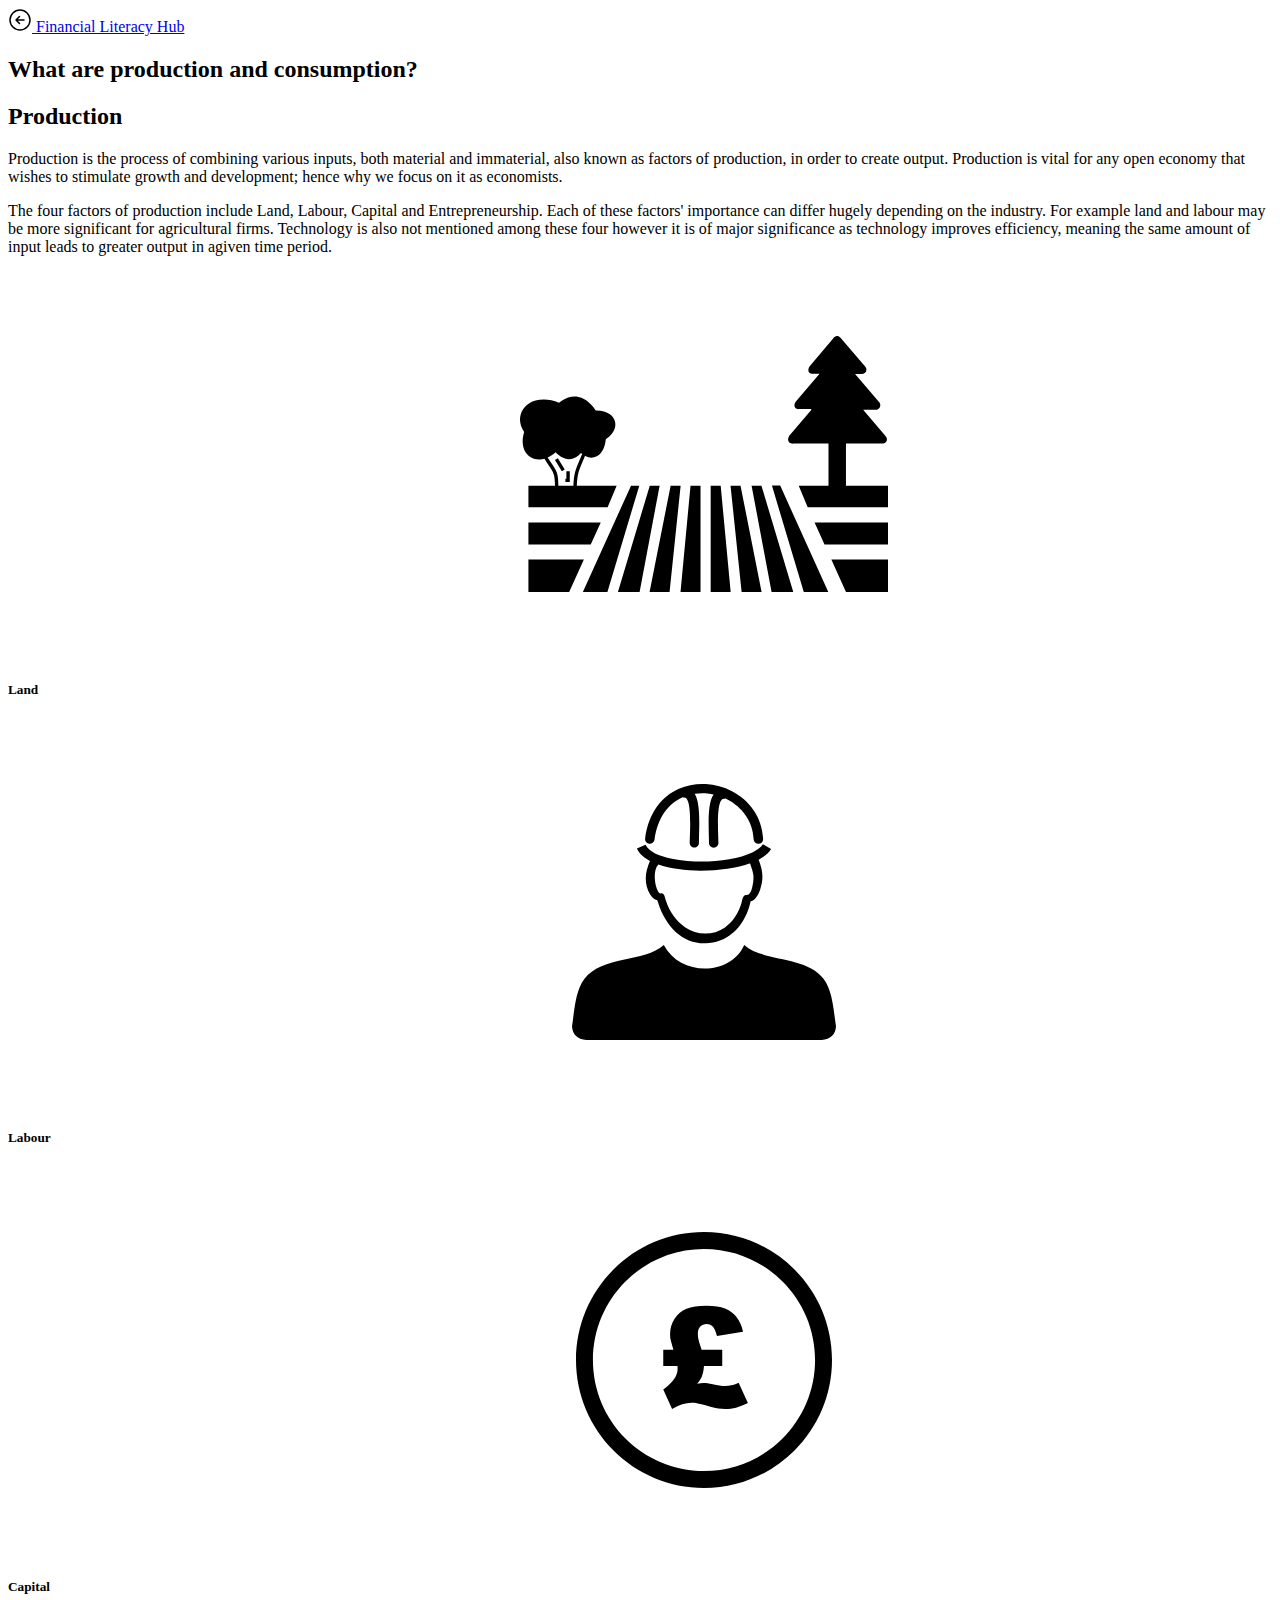
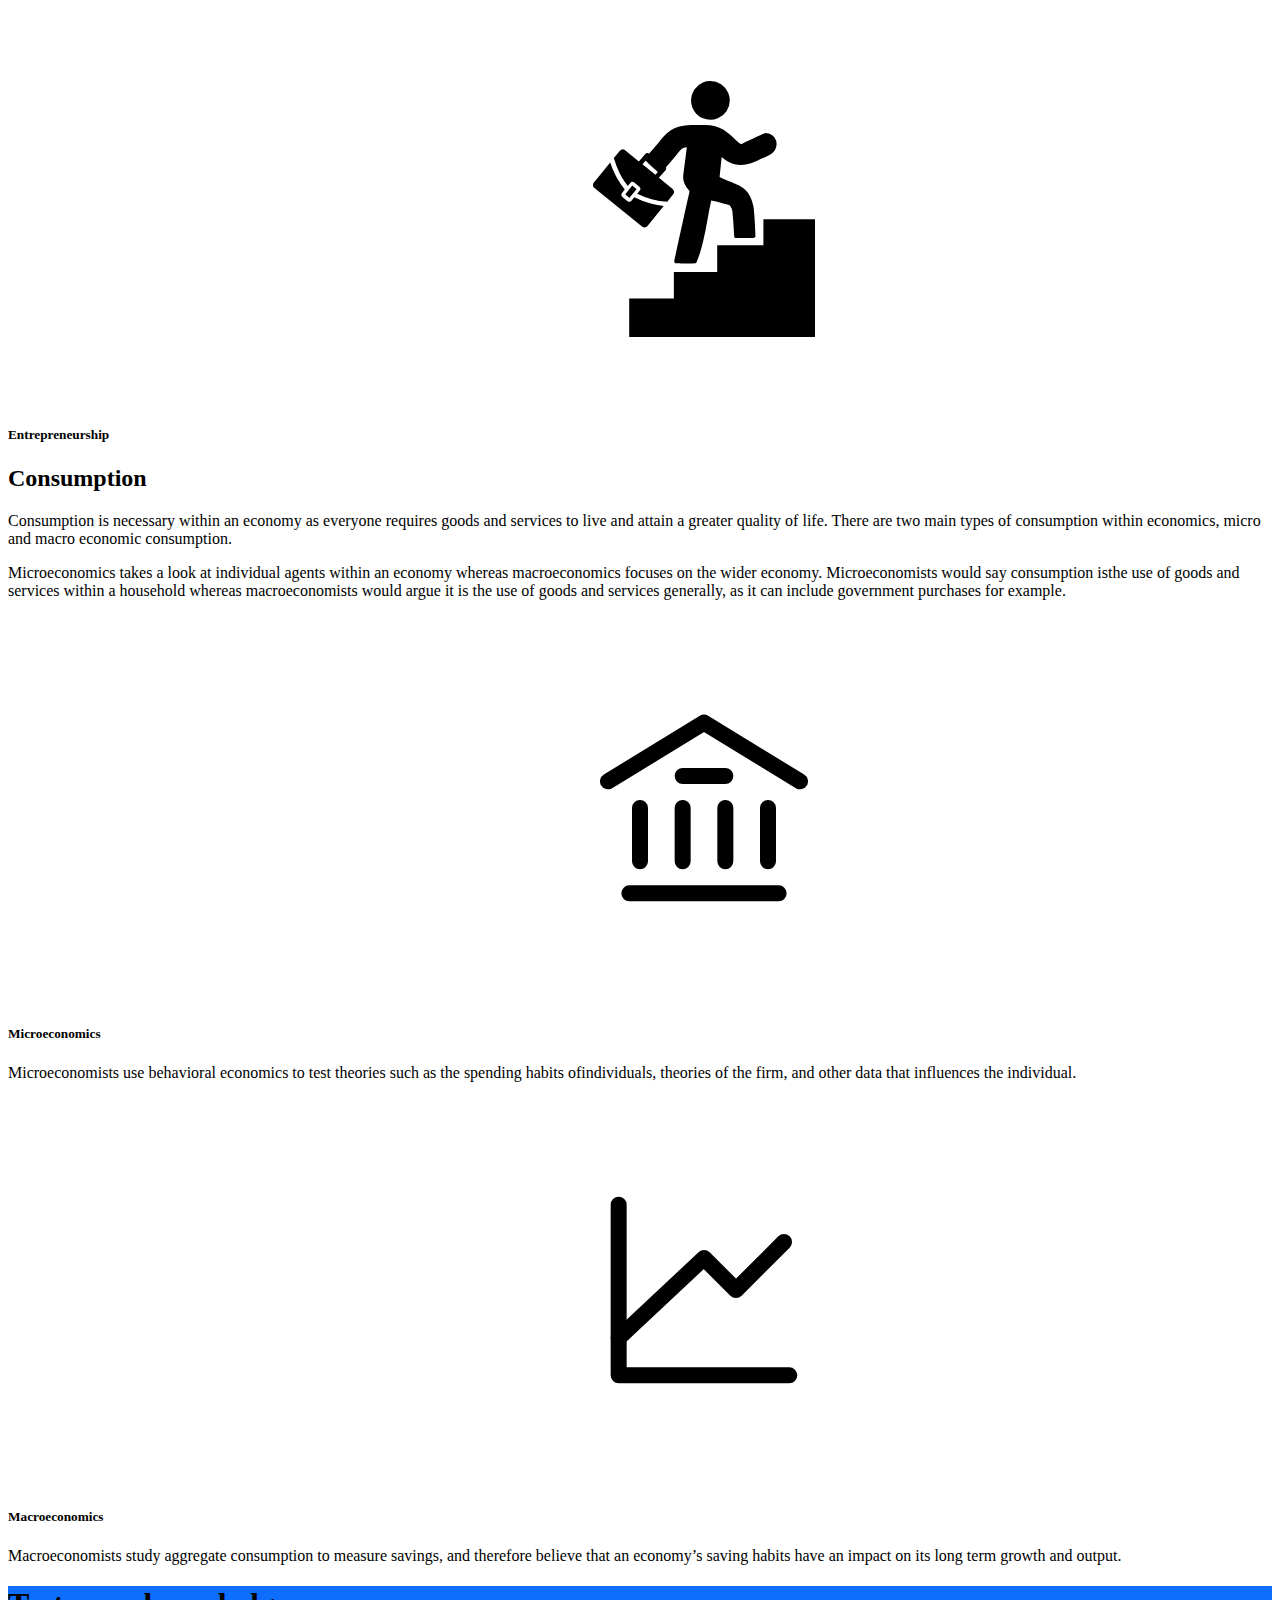
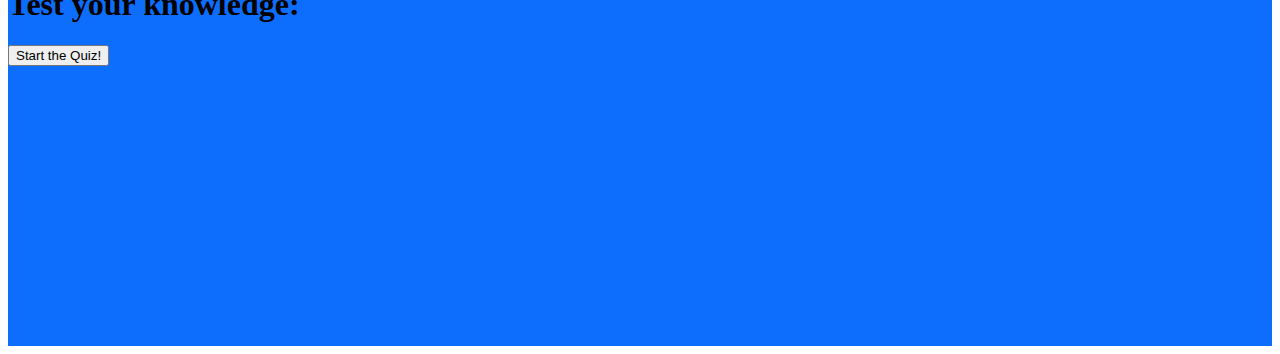
==== budgeting.html @ 7c3c21bc "styling changes to sources of finance" ====
<!DOCTYPE html>
<html lang="en">
<head>
    <meta charset="UTF-8">
    <meta http-equiv="X-UA-Compatible" content="IE=edge">
    <meta name="viewport" content="width=device-width, initial-scale=1.0">
    <title>qNomics</title>
    <link href="https://cdn.jsdelivr.net/npm/bootstrap@5.3.0-alpha1/dist/css/bootstrap.min.css" rel="stylesheet" integrity="sha384-GLhlTQ8iRABdZLl6O3oVMWSktQOp6b7In1Zl3/Jr59b6EGGoI1aFkw7cmDA6j6gD" crossorigin="anonymous">
    <link rel="stylesheet" type="text/css" href="styles/custom.css">
</head>
<body class="bg-light">

    <!-- Navigation -->
    <nav class="navbar navbar-light bg-light">
        <div class="container-fluid px-5">
            <a class="navbar-brand" href="home.html">
                <img src="images/arrow-left-circle.svg" alt="home button" class="d-inline-block align-text-top">
                Financial Literacy Hub
            </a>
        </div>
    </nav>

    <!-- Page Header -->
    <div class="container-fluid bg-light text-dark p-5">
        <h2 class="text-center">What are production and consumption?</h2>
    </div>

    <!-- Cards -->
    <div class="container-fluid bg-light text-dark px-5">
        <h2 class="text-center">Production</h2>
        <p class="text-center p-2">Production is the process of combining various inputs, both material and immaterial, also known as factors of production, in order to create output. Production is vital for any open economy that wishes to stimulate growth and development; hence why we focus on it as economists.</p>
        <p class="text-center p-2">The four factors of production include Land, Labour, Capital and Entrepreneurship. Each of these factors' importance can differ hugely depending on the industry. For example land and labour may be more significant for agricultural firms. Technology is also not mentioned among these four however it is of major significance as technology improves efficiency, meaning the same amount of input leads to greater output in agiven time period.</p>
        <div class="card-group text-dark p-2">
            <div class="card text-center border-5 border-dark">
                <img src="images/land.svg" class="card-img-top">
                <div class="card-body bg-warning text-darkt">
                    <h5 class="card-title">
                        Land
                    </h5>
                </div>
            </div>
            <div class="card text-center border-5 border-dark">
                <img src="images/labor.svg" class="card-img-top">
                <div class="card-body bg-warning text-dark">
                    <h5 class="card-title">
                        Labour
                    </h5>
                </div>
            </div>
            <div class="card text-center border-5 border-dark">
                <img src="images/pound.svg" class="card-img-top">
                <div class="card-body bg-warning text-dark">
                    <h5 class="card-title">
                        Capital
                    </h5>
                </div>
            </div>
            <div class="card text-center border-5 border-dark">
                <img src="images/entrepreneurship.svg" class="card-img-top">
                <div class="card-body bg-warning text-dark">
                    <h5 class="card-title">
                        Entrepreneurship
                    </h5>
                </div>
            </div>
        </div>
    </div>

    <!-- Cards -->
    <div class="container-fluid bg-light text-dark p-5">
        <h2 class="text-center">Consumption</h2>
        <p class="text-center p-2">
            Consumption is necessary within an economy as everyone requires goods and services to live and attain a greater quality of life. There are two main types of consumption within economics, micro and macro economic consumption.
        </p>
        <p class="text-center p-2">Microeconomics takes a look at individual agents within an economy whereas macroeconomics focuses on the wider economy. Microeconomists would say consumption isthe use of goods and services within a household whereas macroeconomists would argue it is the use of goods and services generally, as it can include government purchases for example.</p>
        <div class="card-group text-dark p-2">
            <div class="card text-center border-5 border-dark">
                <img src="images/bank.svg" class="card-img-top">
                <div class="card-body bg-danger text-light">
                    <h5 class="card-title">
                        Microeconomics
                    </h5>
                    <p class="card-text">
                        Microeconomists use behavioral economics to test theories such as the spending habits ofindividuals, theories of the firm, and other data that influences the individual.
                    </p>
                </div>
            </div>
            <div class="card text-center border-5 border-dark">
                <img src="images/graph-up.svg" class="card-img-top">
                <div class="card-body bg-success text-light">
                    <h5 class="card-title">
                        Macroeconomics
                    </h5>
                    <p class="card-text">
                        Macroeconomists study aggregate consumption to measure savings, and therefore believe that an economy’s saving habits have an impact on its long term growth and output.
                    </p>
                </div>
            </div>
        </div>
    </div>

    <div id='body' class="d-flex flex-column align-items-center justify-content-center p-5" style="min-height: 40vh; ">
        <div class="mb-3 text-light">
            <h1>Test your knowledge:</h1>
        </div>
        <div id="quiz-container" class="bg-light p-3 rounded-3 shadow-lg w-75">
            <div id="question-container" class="hide">
                <div id="question" class="mb-3">Question</div>
                <div id="answer-buttons" class="d-grid gap-3 mb-3">
                    <button class="btn btn-primary">Answer 1</button>
                    <button class="btn btn-primary">Answer 2</button>
                    <button class="btn btn-primary">Answer 3</button>
                    <button class="btn btn-primary">Answer 4</button>
                </div>
            </div>
            <div id="controls" class="d-flex justify-content-center">
                <button id="start-btn" class="btn btn-primary btn-lg">Start the Quiz!</button>
                <button id="next-btn" class="btn btn-primary btn-lg hide">Next</button>
            </div>
        </div>
        <div id="final-score" class="hide">
            <button class="btn btn-warning btn-xl">Score: <span id='score'></span>/<span id='quiz-length'></span></button>
        </div>
        <script src="https://cdn.jsdelivr.net/npm/bootstrap@5.3.0-alpha1/dist/js/bootstrap.bundle.min.js" integrity="sha384-w76AqPfDkMBDXo30jS1Sgez6pr3x5MlQ1ZAGC+nuZB+EYdgRZgiwxhTBTkF7CXvN" crossorigin="anonymous"></script>
        <script src="js/production-quiz.js"></script>
    </div>
    <script src="https://cdn.jsdelivr.net/npm/bootstrap@5.3.0-alpha1/dist/js/bootstrap.bundle.min.js" integrity="sha384-w76AqPfDkMBDXo30jS1Sgez6pr3x5MlQ1ZAGC+nuZB+EYdgRZgiwxhTBTkF7CXvN" crossorigin="anonymous"></script>
</body>
</html>
---- styles/custom.css ----
:root {
    --bs-blue: #0d6efd;
    --bs-indigo: #6610f2;
    --bs-purple: #6f42c1;
    --bs-pink: #d63384;
    --bs-red: #dc3545;
    --bs-orange: #fd7e14;
    --bs-yellow: #ffc107;
    --bs-green: #198754;
    --bs-teal: #20c997;
    --bs-cyan: #0dcaf0;
    --bs-white: #fff;
    --bs-gray: #6c757d;
    --bs-gray-dark: #343a40;
    --bs-primary: #0d6efd;
    --bs-secondary: #6c757d;
    --bs-success: #198754;
    --bs-info: #0dcaf0;
    --bs-warning: #ffc107;
    --bs-danger: #dc3545;
    --bs-light: #f8f9fa;
    --bs-dark: #212529;
    --bs-font-sans-serif: system-ui, -apple-system, "Segoe UI", Roboto, "Helvetica Neue", Arial, "Noto Sans", "Liberation Sans", sans-serif, "Apple Color Emoji", "Segoe UI Emoji", "Segoe UI Symbol", "Noto Color Emoji";
    --bs-font-monospace: SFMono-Regular, Menlo, Monaco, Consolas, "Liberation Mono", "Courier New", monospace;
    --bs-gradient: linear-gradient(180deg, rgba(255, 255, 255, 0.15), rgba(255, 255, 255, 0));
  }

.card-img-top {
    width: 100%;
    height: 20vw;
    object-fit: contain;
    padding: 5vw;
}

.hide {
    display: none;
}

#body {
    --hue: var(--bs-blue);
    background-color: var(--hue);
}

#body.correct {
    --hue: var(--bs-green);
}

#body.wrong {
    --hue: var(--bs-red);
}

.btn {
    --hue: var(--bs-blue); 
}
.btn.correct {
    --hue: var(--bs-green);
}

.btn.wrong {
    --hue: var(--bs-red);
}
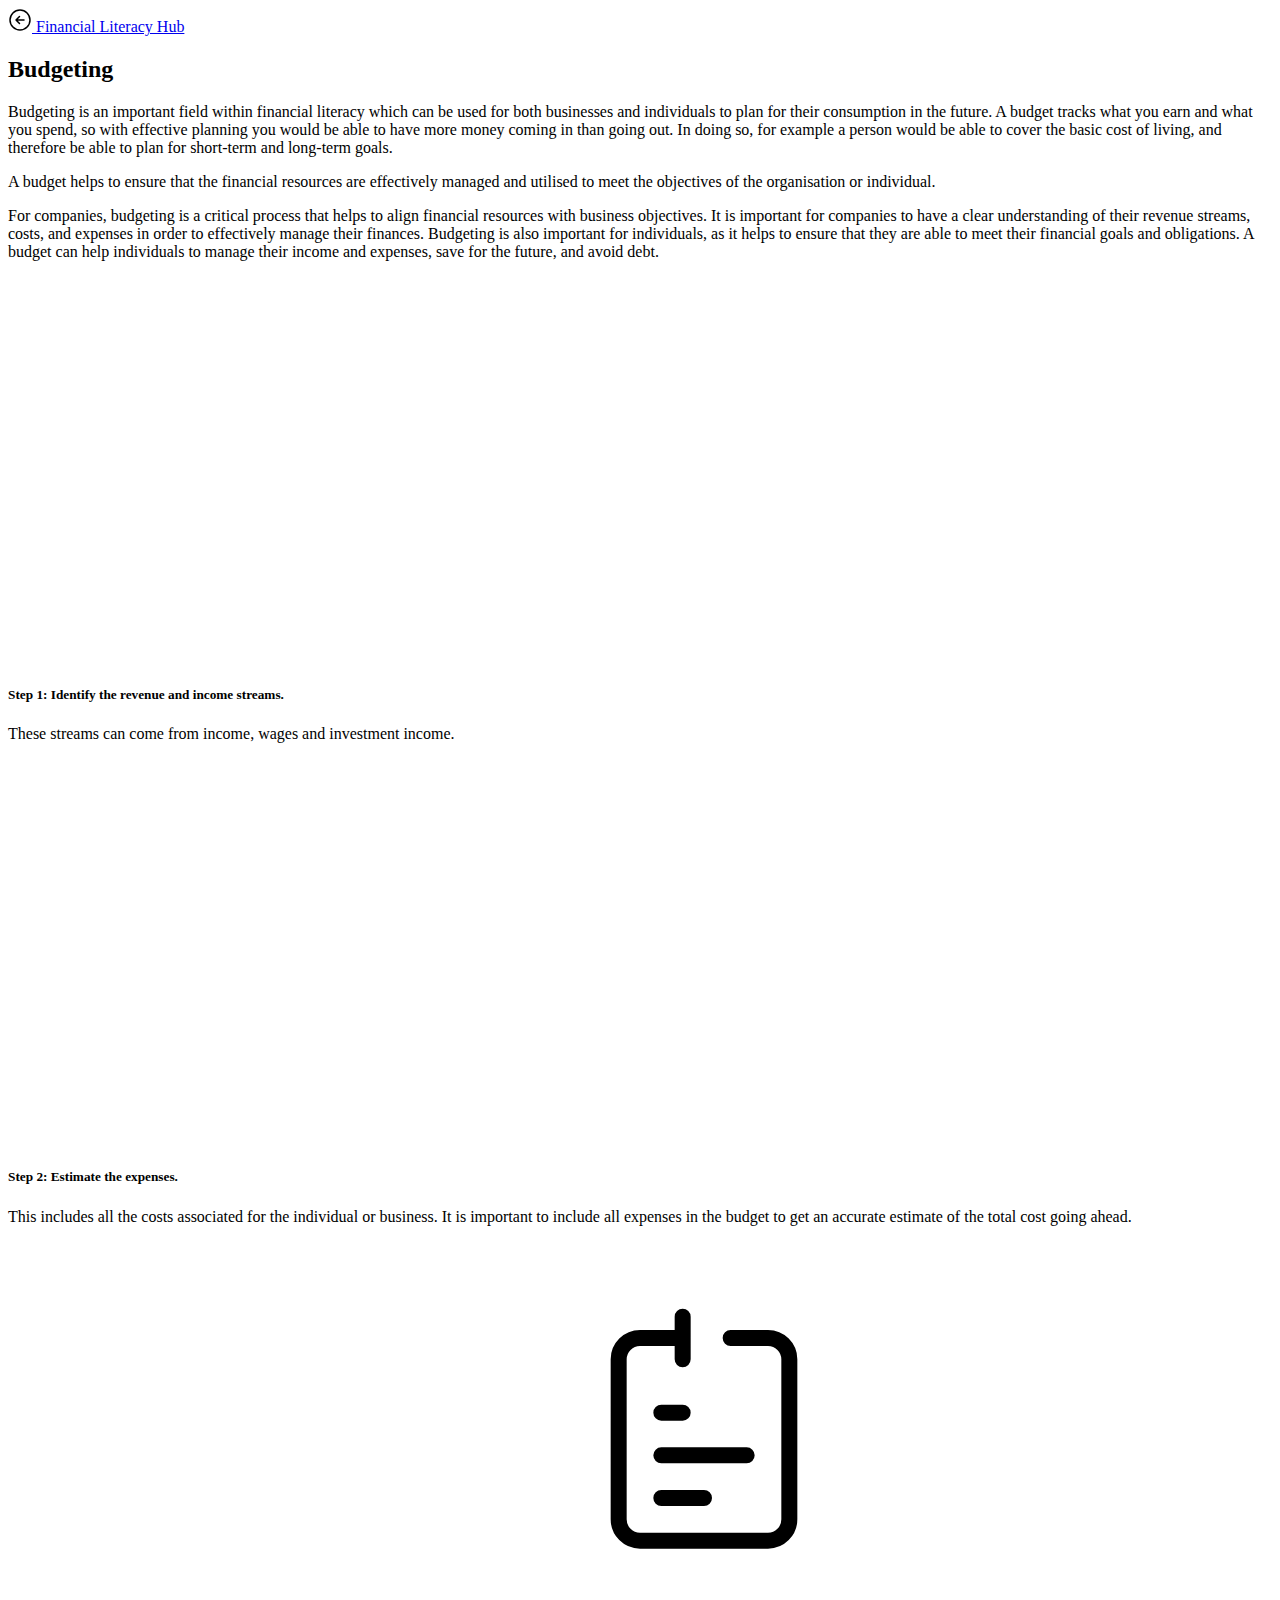
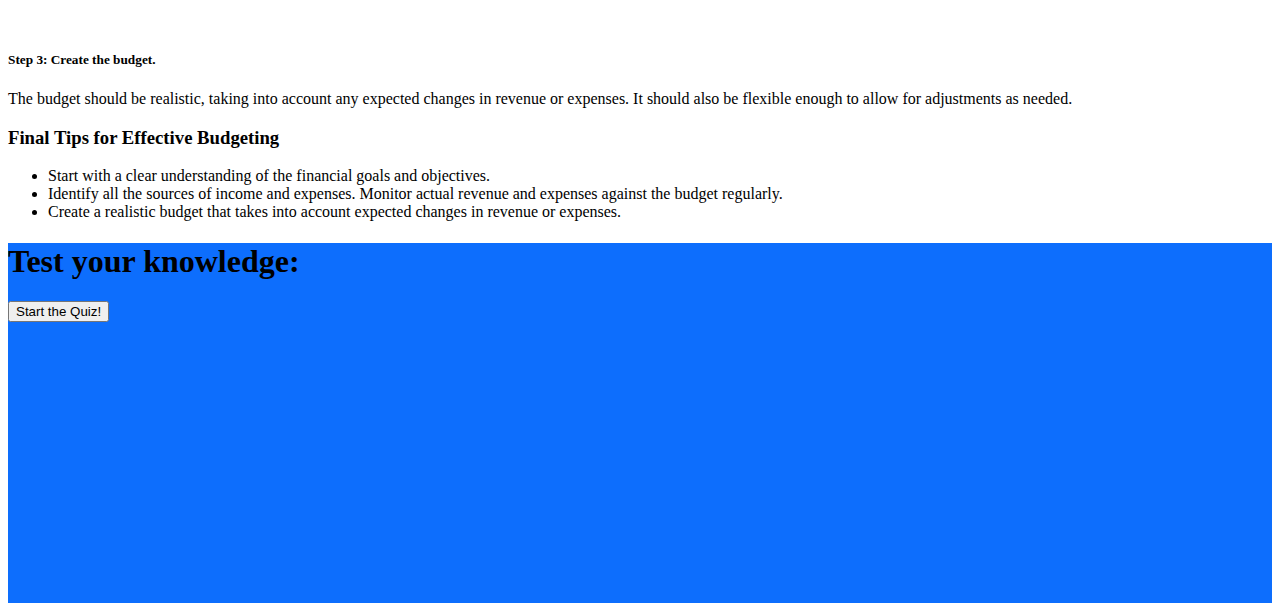
==== commit 77875d32: "implemented the final articles and added more questions to the quiz" ====
--- a/budgeting.html
+++ b/budgeting.html
@@ -20,84 +20,73 @@
         </div>
     </nav>
 
-    <!-- Page Header -->
-    <div class="container-fluid bg-light text-dark p-5">
-        <h2 class="text-center">What are production and consumption?</h2>
-    </div>
-
-    <!-- Cards -->
-    <div class="container-fluid bg-light text-dark px-5">
-        <h2 class="text-center">Production</h2>
-        <p class="text-center p-2">Production is the process of combining various inputs, both material and immaterial, also known as factors of production, in order to create output. Production is vital for any open economy that wishes to stimulate growth and development; hence why we focus on it as economists.</p>
-        <p class="text-center p-2">The four factors of production include Land, Labour, Capital and Entrepreneurship. Each of these factors' importance can differ hugely depending on the industry. For example land and labour may be more significant for agricultural firms. Technology is also not mentioned among these four however it is of major significance as technology improves efficiency, meaning the same amount of input leads to greater output in agiven time period.</p>
-        <div class="card-group text-dark p-2">
-            <div class="card text-center border-5 border-dark">
-                <img src="images/land.svg" class="card-img-top">
-                <div class="card-body bg-warning text-darkt">
-                    <h5 class="card-title">
-                        Land
-                    </h5>
-                </div>
-            </div>
-            <div class="card text-center border-5 border-dark">
-                <img src="images/labor.svg" class="card-img-top">
-                <div class="card-body bg-warning text-dark">
-                    <h5 class="card-title">
-                        Labour
-                    </h5>
-                </div>
-            </div>
-            <div class="card text-center border-5 border-dark">
-                <img src="images/pound.svg" class="card-img-top">
-                <div class="card-body bg-warning text-dark">
-                    <h5 class="card-title">
-                        Capital
-                    </h5>
-                </div>
-            </div>
-            <div class="card text-center border-5 border-dark">
-                <img src="images/entrepreneurship.svg" class="card-img-top">
-                <div class="card-body bg-warning text-dark">
-                    <h5 class="card-title">
-                        Entrepreneurship
-                    </h5>
-                </div>
-            </div>
-        </div>
-    </div>
-
-    <!-- Cards -->
-    <div class="container-fluid bg-light text-dark p-5">
-        <h2 class="text-center">Consumption</h2>
-        <p class="text-center p-2">
-            Consumption is necessary within an economy as everyone requires goods and services to live and attain a greater quality of life. There are two main types of consumption within economics, micro and macro economic consumption.
+    <!-- Page Content -->
+    <div class="text-center container-fluid bg-light text-dark px-5 mt-5">
+        <h2>
+            Budgeting
+        </h2>
+        <p class="p-3">
+                Budgeting is an important field within financial literacy which can be used for both businesses and individuals to plan for their consumption in the future. A budget tracks what you earn and what you spend, so with effective planning you would be able to have more money coming in than going out. In doing so, for example a person would be able to cover the basic cost of living, and therefore be able to plan for short-term and long-term goals.
         </p>
-        <p class="text-center p-2">Microeconomics takes a look at individual agents within an economy whereas macroeconomics focuses on the wider economy. Microeconomists would say consumption isthe use of goods and services within a household whereas macroeconomists would argue it is the use of goods and services generally, as it can include government purchases for example.</p>
-        <div class="card-group text-dark p-2">
-            <div class="card text-center border-5 border-dark">
-                <img src="images/bank.svg" class="card-img-top">
-                <div class="card-body bg-danger text-light">
-                    <h5 class="card-title">
-                        Microeconomics
-                    </h5>
+        <div class="container-sm">
+            <div class="card border-5 border-danger p-3 mb-3 bg-danger text-light">
+                <div class="card-body">
                     <p class="card-text">
-                        Microeconomists use behavioral economics to test theories such as the spending habits ofindividuals, theories of the firm, and other data that influences the individual.
-                    </p>
-                </div>
-            </div>
-            <div class="card text-center border-5 border-dark">
-                <img src="images/graph-up.svg" class="card-img-top">
-                <div class="card-body bg-success text-light">
-                    <h5 class="card-title">
-                        Macroeconomics
-                    </h5>
-                    <p class="card-text">
-                        Macroeconomists study aggregate consumption to measure savings, and therefore believe that an economy’s saving habits have an impact on its long term growth and output.
+                        A budget helps to ensure that the financial resources are effectively managed and utilised to meet the objectives of the organisation or individual.
                     </p>
                 </div>
             </div>
         </div>
+        <p class="p-3">
+            For companies, budgeting is a critical process that helps to align financial resources with business objectives. It is important for companies to have a clear understanding of their revenue streams, costs, and expenses in order to effectively manage their finances. Budgeting is also important for individuals, as it helps to ensure that they are able to meet their financial goals and obligations. A budget can help individuals to manage their income and expenses, save for the future, and avoid debt.
+        </p>
+        <div class="card-group mb-5">
+            <div class="card bg-dark text-light p-3">
+                <img src="images/coins.svg" class="card-img-top">
+                <div class="card-body">
+                    <h5 class="card-title">
+                        Step 1: Identify the revenue and income streams.
+                    </h5>
+                    <p class="card-text">
+                        These streams can come from income, wages and investment income.
+                    </p>
+                </div>
+            </div>
+            <div class="card bg-secondary text-light p-3">
+                <img src="images/stats-report.svg" class="card-img-top">
+                <div class="card-body">
+                    <h5 class="card-title">
+                        Step 2: Estimate the expenses.
+                    </h5>
+                    <p class="card-text">
+                        This includes all the costs associated for the individual or business. It is important to include all expenses in the budget to get an accurate estimate of the total cost going ahead.
+                    </p>
+                </div>
+            </div>
+            <div class="card bg-light text-dark p-3">
+                <img src="images/notes.svg" class="card-img-top">
+                <div class="card-body">
+                    <h5 class="card-title">
+                        Step 3: Create the budget.
+                    </h5>
+                    <p class="card-text">
+                        The budget should be realistic, taking into account any expected changes in revenue or expenses. It should also be flexible enough to allow for adjustments as needed. 
+                    </p>
+                </div>
+            </div>
+        </div>
+        <div class="container-sm">
+            <h3>Final Tips for Effective Budgeting</h3>
+            <ul class="list-group p-3 mb-5">
+                <li class="list-group-item">Start with a clear understanding of the financial goals and objectives.</li>
+                <li class="list-group-item">Identify all the sources of income and expenses. Monitor actual revenue and expenses against the budget regularly.</li>
+                <li class="list-group-item">Create a realistic budget that takes into account expected changes in revenue or expenses.</li>
+            </ul>
+        </div>
+
     </div>
+
+    <!-- Quiz -->
 
     <div id='body' class="d-flex flex-column align-items-center justify-content-center p-5" style="min-height: 40vh; ">
         <div class="mb-3 text-light">
@@ -122,8 +111,10 @@
             <button class="btn btn-warning btn-xl">Score: <span id='score'></span>/<span id='quiz-length'></span></button>
         </div>
         <script src="https://cdn.jsdelivr.net/npm/bootstrap@5.3.0-alpha1/dist/js/bootstrap.bundle.min.js" integrity="sha384-w76AqPfDkMBDXo30jS1Sgez6pr3x5MlQ1ZAGC+nuZB+EYdgRZgiwxhTBTkF7CXvN" crossorigin="anonymous"></script>
-        <script src="js/production-quiz.js"></script>
+        <script src="js/budget-quiz.js"></script>
     </div>
+
+
     <script src="https://cdn.jsdelivr.net/npm/bootstrap@5.3.0-alpha1/dist/js/bootstrap.bundle.min.js" integrity="sha384-w76AqPfDkMBDXo30jS1Sgez6pr3x5MlQ1ZAGC+nuZB+EYdgRZgiwxhTBTkF7CXvN" crossorigin="anonymous"></script>
 </body>
 </html>